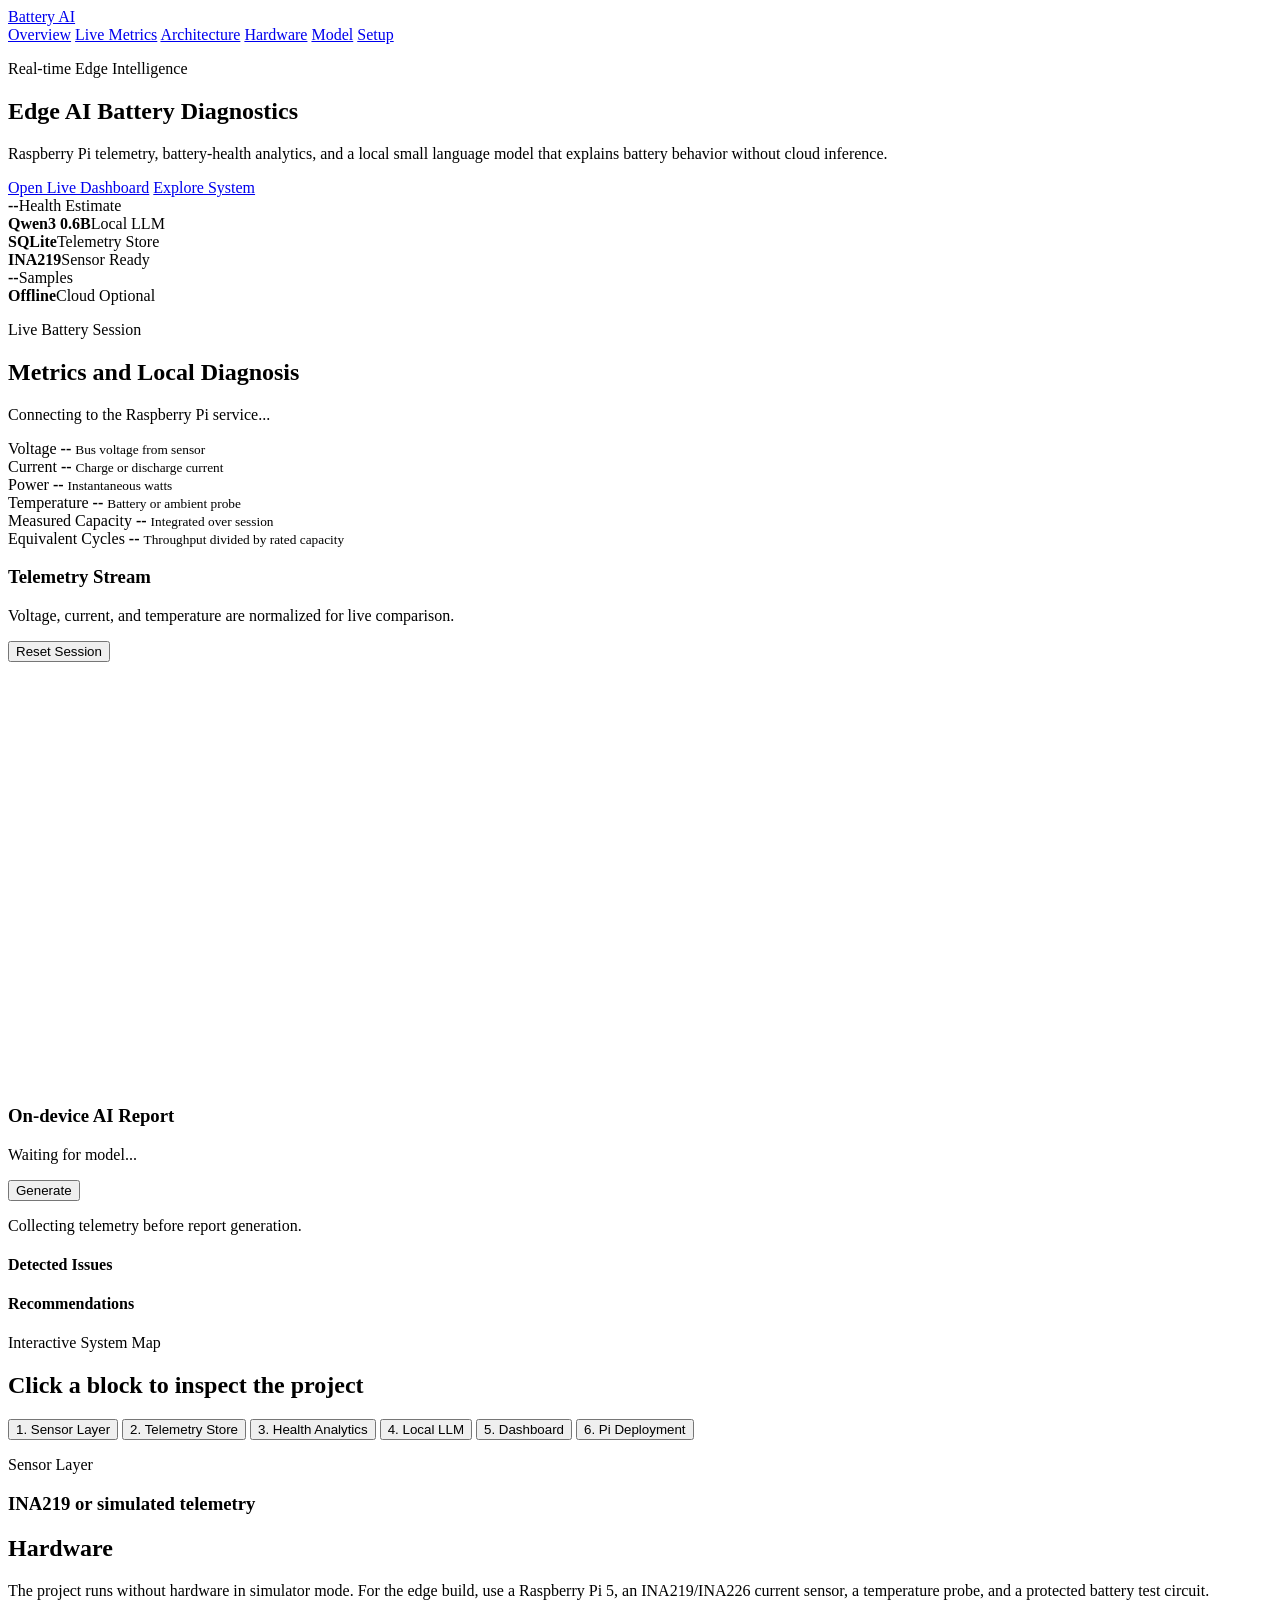
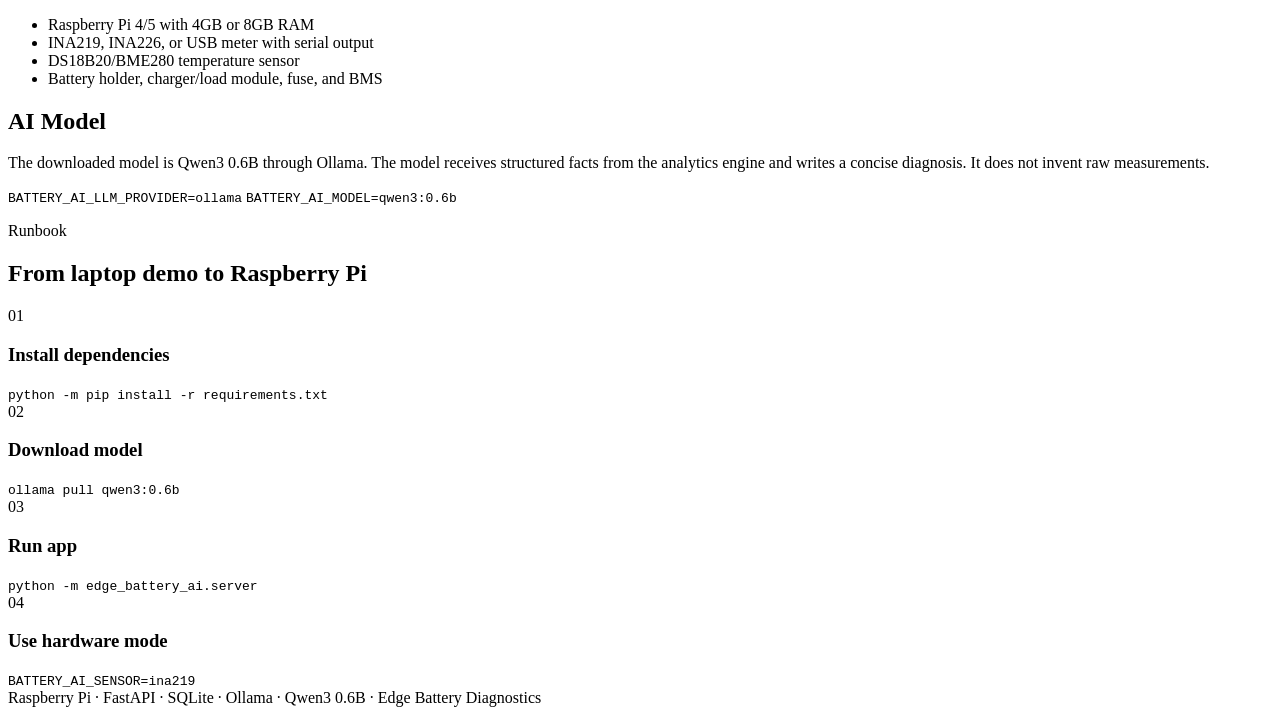
==== edge_battery_ai/static/index.html @ e765b211 "Build edge AI battery diagnostics project" ====
<!doctype html>
<html lang="en">
  <head>
    <meta charset="utf-8" />
    <meta name="viewport" content="width=device-width, initial-scale=1" />
    <title>Edge AI Battery Diagnostics</title>
    <link rel="stylesheet" href="/static/styles.css" />
  </head>
  <body>
    <header class="site-header">
      <a class="brand" href="#overview">Battery AI</a>
      <nav aria-label="Project navigation">
        <a href="#overview">Overview</a>
        <a href="#live">Live Metrics</a>
        <a href="#architecture">Architecture</a>
        <a href="#hardware">Hardware</a>
        <a href="#model">Model</a>
        <a href="#setup">Setup</a>
      </nav>
    </header>

    <main>
      <section id="overview" class="hero section-shell">
        <p class="eyebrow">Real-time Edge Intelligence</p>
        <h1>Edge AI Battery Diagnostics</h1>
        <p class="hero-copy">
          Raspberry Pi telemetry, battery-health analytics, and a local small language model that explains
          battery behavior without cloud inference.
        </p>
        <div class="hero-actions">
          <a class="button primary" href="#live">Open Live Dashboard</a>
          <a class="button secondary" href="#architecture">Explore System</a>
        </div>
        <div class="stat-grid" aria-label="Project highlights">
          <article><strong id="stat-health">--</strong><span>Health Estimate</span></article>
          <article><strong>Qwen3 0.6B</strong><span>Local LLM</span></article>
          <article><strong>SQLite</strong><span>Telemetry Store</span></article>
          <article><strong>INA219</strong><span>Sensor Ready</span></article>
          <article><strong id="stat-samples">--</strong><span>Samples</span></article>
          <article><strong>Offline</strong><span>Cloud Optional</span></article>
        </div>
      </section>

      <section id="live" class="section-shell">
        <div class="section-heading">
          <p class="eyebrow">Live Battery Session</p>
          <h2>Metrics and Local Diagnosis</h2>
          <p id="status-line">Connecting to the Raspberry Pi service...</p>
        </div>

        <div class="metrics-grid">
          <article class="metric-card">
            <span>Voltage</span>
            <strong id="voltage">--</strong>
            <small>Bus voltage from sensor</small>
          </article>
          <article class="metric-card">
            <span>Current</span>
            <strong id="current">--</strong>
            <small>Charge or discharge current</small>
          </article>
          <article class="metric-card">
            <span>Power</span>
            <strong id="power">--</strong>
            <small>Instantaneous watts</small>
          </article>
          <article class="metric-card">
            <span>Temperature</span>
            <strong id="temperature">--</strong>
            <small>Battery or ambient probe</small>
          </article>
          <article class="metric-card">
            <span>Measured Capacity</span>
            <strong id="capacity">--</strong>
            <small>Integrated over session</small>
          </article>
          <article class="metric-card">
            <span>Equivalent Cycles</span>
            <strong id="cycles">--</strong>
            <small>Throughput divided by rated capacity</small>
          </article>
        </div>

        <div class="live-layout">
          <article class="panel chart-panel">
            <div class="panel-heading">
              <div>
                <h3>Telemetry Stream</h3>
                <p>Voltage, current, and temperature are normalized for live comparison.</p>
              </div>
              <button id="reset-session" type="button">Reset Session</button>
            </div>
            <canvas id="telemetry-chart" width="960" height="420" aria-label="Live telemetry chart"></canvas>
          </article>

          <article class="panel report-panel">
            <div class="panel-heading">
              <div>
                <h3>On-device AI Report</h3>
                <p id="report-source">Waiting for model...</p>
              </div>
              <button id="refresh-report" type="button">Generate</button>
            </div>
            <p id="ai-report" class="report-box">Collecting telemetry before report generation.</p>
            <div class="two-list">
              <div>
                <h4>Detected Issues</h4>
                <ul id="issues"></ul>
              </div>
              <div>
                <h4>Recommendations</h4>
                <ul id="recommendations"></ul>
              </div>
            </div>
          </article>
        </div>
      </section>

      <section id="architecture" class="section-shell">
        <div class="section-heading">
          <p class="eyebrow">Interactive System Map</p>
          <h2>Click a block to inspect the project</h2>
        </div>
        <div class="architecture-grid">
          <div class="system-map" aria-label="Architecture blocks">
            <button class="system-block active" data-topic="sensing">1. Sensor Layer</button>
            <button class="system-block" data-topic="storage">2. Telemetry Store</button>
            <button class="system-block" data-topic="analytics">3. Health Analytics</button>
            <button class="system-block" data-topic="llm">4. Local LLM</button>
            <button class="system-block" data-topic="dashboard">5. Dashboard</button>
            <button class="system-block" data-topic="deployment">6. Pi Deployment</button>
          </div>
          <article class="panel detail-panel">
            <p class="eyebrow" id="detail-kicker">Sensor Layer</p>
            <h3 id="detail-title">INA219 or simulated telemetry</h3>
            <p id="detail-body"></p>
            <dl id="detail-list"></dl>
          </article>
        </div>
      </section>

      <section id="hardware" class="section-shell info-grid">
        <article class="info-card">
          <h2>Hardware</h2>
          <p>
            The project runs without hardware in simulator mode. For the edge build, use a Raspberry Pi 5,
            an INA219/INA226 current sensor, a temperature probe, and a protected battery test circuit.
          </p>
          <ul>
            <li>Raspberry Pi 4/5 with 4GB or 8GB RAM</li>
            <li>INA219, INA226, or USB meter with serial output</li>
            <li>DS18B20/BME280 temperature sensor</li>
            <li>Battery holder, charger/load module, fuse, and BMS</li>
          </ul>
        </article>
        <article id="model" class="info-card">
          <h2>AI Model</h2>
          <p>
            The downloaded model is Qwen3 0.6B through Ollama. The model receives structured facts from
            the analytics engine and writes a concise diagnosis. It does not invent raw measurements.
          </p>
          <code>BATTERY_AI_LLM_PROVIDER=ollama</code>
          <code>BATTERY_AI_MODEL=qwen3:0.6b</code>
        </article>
      </section>

      <section id="setup" class="section-shell setup-section">
        <div class="section-heading">
          <p class="eyebrow">Runbook</p>
          <h2>From laptop demo to Raspberry Pi</h2>
        </div>
        <div class="step-grid">
          <article>
            <span>01</span>
            <h3>Install dependencies</h3>
            <code>python -m pip install -r requirements.txt</code>
          </article>
          <article>
            <span>02</span>
            <h3>Download model</h3>
            <code>ollama pull qwen3:0.6b</code>
          </article>
          <article>
            <span>03</span>
            <h3>Run app</h3>
            <code>python -m edge_battery_ai.server</code>
          </article>
          <article>
            <span>04</span>
            <h3>Use hardware mode</h3>
            <code>BATTERY_AI_SENSOR=ina219</code>
          </article>
        </div>
      </section>
    </main>

    <footer>
      Raspberry Pi · FastAPI · SQLite · Ollama · Qwen3 0.6B · Edge Battery Diagnostics
    </footer>
    <script src="/static/app.js"></script>
  </body>
</html>
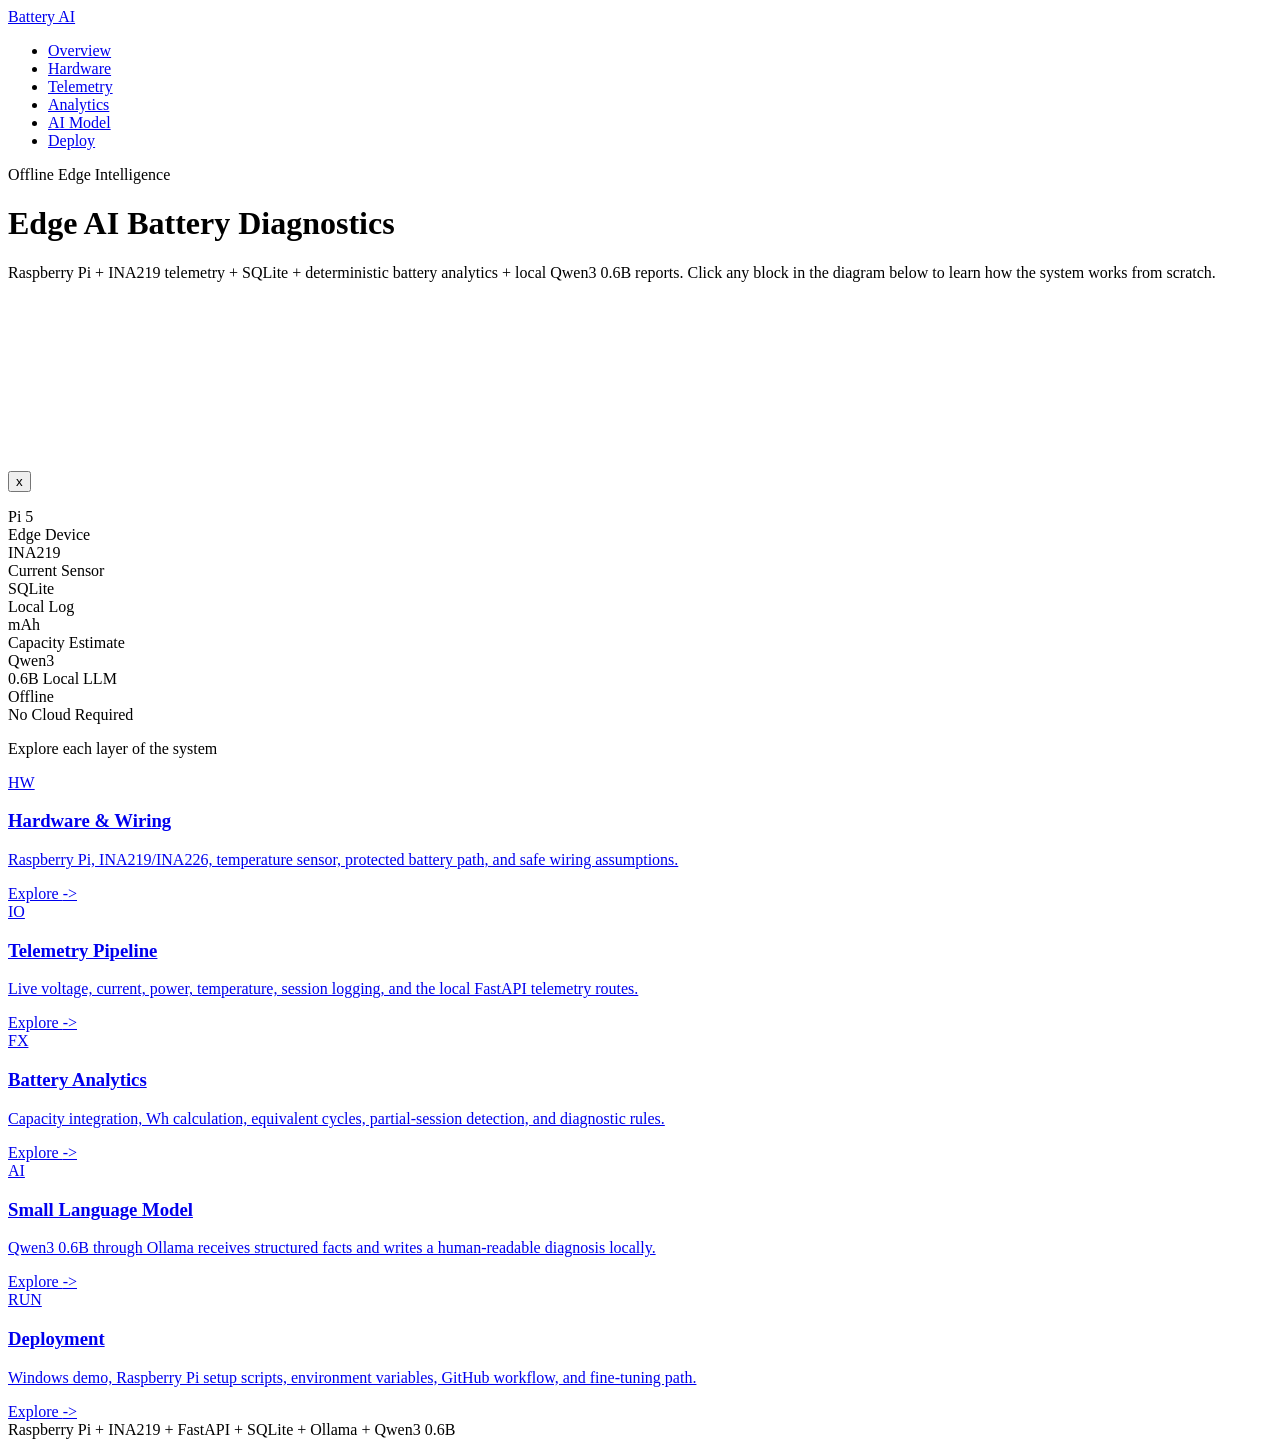
==== commit 2f0bedef: "Create interactive multi-page project guide" ====
--- a/edge_battery_ai/static/index.html
+++ b/edge_battery_ai/static/index.html
@@ -1,202 +1,83 @@
-<!doctype html>
+<!DOCTYPE html>
 <html lang="en">
-  <head>
-    <meta charset="utf-8" />
-    <meta name="viewport" content="width=device-width, initial-scale=1" />
-    <title>Edge AI Battery Diagnostics</title>
-    <link rel="stylesheet" href="/static/styles.css" />
-  </head>
-  <body>
-    <header class="site-header">
-      <a class="brand" href="#overview">Battery AI</a>
-      <nav aria-label="Project navigation">
-        <a href="#overview">Overview</a>
-        <a href="#live">Live Metrics</a>
-        <a href="#architecture">Architecture</a>
-        <a href="#hardware">Hardware</a>
-        <a href="#model">Model</a>
-        <a href="#setup">Setup</a>
-      </nav>
-    </header>
+<head>
+<meta charset="UTF-8">
+<meta name="viewport" content="width=device-width, initial-scale=1.0">
+<title>Edge AI Battery Diagnostics - Interactive Guide</title>
+<link rel="stylesheet" href="/static/styles.css">
+</head>
+<body data-page="overview">
+<nav>
+  <a class="nav-brand" href="index.html"><span class="nav-dot"></span>Battery AI</a>
+  <ul class="nav-links">
+    <li><a href="index.html" class="active">Overview</a></li>
+    <li><a href="hardware.html">Hardware</a></li>
+    <li><a href="telemetry.html">Telemetry</a></li>
+    <li><a href="analytics.html">Analytics</a></li>
+    <li><a href="model.html">AI Model</a></li>
+    <li><a href="deployment.html">Deploy</a></li>
+  </ul>
+</nav>
 
-    <main>
-      <section id="overview" class="hero section-shell">
-        <p class="eyebrow">Real-time Edge Intelligence</p>
-        <h1>Edge AI Battery Diagnostics</h1>
-        <p class="hero-copy">
-          Raspberry Pi telemetry, battery-health analytics, and a local small language model that explains
-          battery behavior without cloud inference.
-        </p>
-        <div class="hero-actions">
-          <a class="button primary" href="#live">Open Live Dashboard</a>
-          <a class="button secondary" href="#architecture">Explore System</a>
-        </div>
-        <div class="stat-grid" aria-label="Project highlights">
-          <article><strong id="stat-health">--</strong><span>Health Estimate</span></article>
-          <article><strong>Qwen3 0.6B</strong><span>Local LLM</span></article>
-          <article><strong>SQLite</strong><span>Telemetry Store</span></article>
-          <article><strong>INA219</strong><span>Sensor Ready</span></article>
-          <article><strong id="stat-samples">--</strong><span>Samples</span></article>
-          <article><strong>Offline</strong><span>Cloud Optional</span></article>
-        </div>
-      </section>
+<div class="hero">
+  <div class="hero-head">
+    <div class="badge"><span class="badge-dot"></span>Offline Edge Intelligence</div>
+    <h1>Edge AI Battery Diagnostics</h1>
+    <p class="hero-sub">Raspberry Pi + INA219 telemetry + SQLite + deterministic battery analytics + local Qwen3 0.6B reports. Click any block in the diagram below to learn how the system works from scratch.</p>
+  </div>
 
-      <section id="live" class="section-shell">
-        <div class="section-heading">
-          <p class="eyebrow">Live Battery Session</p>
-          <h2>Metrics and Local Diagnosis</h2>
-          <p id="status-line">Connecting to the Raspberry Pi service...</p>
-        </div>
+  <div class="arch-wrap">
+    <div class="arch-box"><canvas id="arch"></canvas></div>
+    <div class="detail" id="detail">
+      <div class="detail-head">
+        <h3 id="d-title"></h3>
+        <button class="detail-close" onclick="closeDetail()">x</button>
+      </div>
+      <p id="d-desc"></p>
+      <div class="tags" id="d-tags"></div>
+    </div>
+  </div>
 
-        <div class="metrics-grid">
-          <article class="metric-card">
-            <span>Voltage</span>
-            <strong id="voltage">--</strong>
-            <small>Bus voltage from sensor</small>
-          </article>
-          <article class="metric-card">
-            <span>Current</span>
-            <strong id="current">--</strong>
-            <small>Charge or discharge current</small>
-          </article>
-          <article class="metric-card">
-            <span>Power</span>
-            <strong id="power">--</strong>
-            <small>Instantaneous watts</small>
-          </article>
-          <article class="metric-card">
-            <span>Temperature</span>
-            <strong id="temperature">--</strong>
-            <small>Battery or ambient probe</small>
-          </article>
-          <article class="metric-card">
-            <span>Measured Capacity</span>
-            <strong id="capacity">--</strong>
-            <small>Integrated over session</small>
-          </article>
-          <article class="metric-card">
-            <span>Equivalent Cycles</span>
-            <strong id="cycles">--</strong>
-            <small>Throughput divided by rated capacity</small>
-          </article>
-        </div>
+  <div class="stats">
+    <div><div class="stat-val">Pi 5</div><div class="stat-lbl">Edge Device</div></div>
+    <div><div class="stat-val">INA219</div><div class="stat-lbl">Current Sensor</div></div>
+    <div><div class="stat-val">SQLite</div><div class="stat-lbl">Local Log</div></div>
+    <div><div class="stat-val">mAh</div><div class="stat-lbl">Capacity Estimate</div></div>
+    <div><div class="stat-val">Qwen3</div><div class="stat-lbl">0.6B Local LLM</div></div>
+    <div><div class="stat-val">Offline</div><div class="stat-lbl">No Cloud Required</div></div>
+  </div>
 
-        <div class="live-layout">
-          <article class="panel chart-panel">
-            <div class="panel-heading">
-              <div>
-                <h3>Telemetry Stream</h3>
-                <p>Voltage, current, and temperature are normalized for live comparison.</p>
-              </div>
-              <button id="reset-session" type="button">Reset Session</button>
-            </div>
-            <canvas id="telemetry-chart" width="960" height="420" aria-label="Live telemetry chart"></canvas>
-          </article>
+  <p class="sec-hdr">Explore each layer of the system</p>
+  <div class="pages">
+    <a class="page-card" href="hardware.html" style="--cc:#69f0ae">
+      <div class="page-icon">HW</div><h3>Hardware & Wiring</h3>
+      <p>Raspberry Pi, INA219/INA226, temperature sensor, protected battery path, and safe wiring assumptions.</p>
+      <div class="page-arrow">Explore <span>-></span></div>
+    </a>
+    <a class="page-card" href="telemetry.html" style="--cc:#00d4ff">
+      <div class="page-icon">IO</div><h3>Telemetry Pipeline</h3>
+      <p>Live voltage, current, power, temperature, session logging, and the local FastAPI telemetry routes.</p>
+      <div class="page-arrow">Explore <span>-></span></div>
+    </a>
+    <a class="page-card" href="analytics.html" style="--cc:#ff7043">
+      <div class="page-icon">FX</div><h3>Battery Analytics</h3>
+      <p>Capacity integration, Wh calculation, equivalent cycles, partial-session detection, and diagnostic rules.</p>
+      <div class="page-arrow">Explore <span>-></span></div>
+    </a>
+    <a class="page-card" href="model.html" style="--cc:#b388ff">
+      <div class="page-icon">AI</div><h3>Small Language Model</h3>
+      <p>Qwen3 0.6B through Ollama receives structured facts and writes a human-readable diagnosis locally.</p>
+      <div class="page-arrow">Explore <span>-></span></div>
+    </a>
+    <a class="page-card" href="deployment.html" style="--cc:#ffd740">
+      <div class="page-icon">RUN</div><h3>Deployment</h3>
+      <p>Windows demo, Raspberry Pi setup scripts, environment variables, GitHub workflow, and fine-tuning path.</p>
+      <div class="page-arrow">Explore <span>-></span></div>
+    </a>
+  </div>
+</div>
 
-          <article class="panel report-panel">
-            <div class="panel-heading">
-              <div>
-                <h3>On-device AI Report</h3>
-                <p id="report-source">Waiting for model...</p>
-              </div>
-              <button id="refresh-report" type="button">Generate</button>
-            </div>
-            <p id="ai-report" class="report-box">Collecting telemetry before report generation.</p>
-            <div class="two-list">
-              <div>
-                <h4>Detected Issues</h4>
-                <ul id="issues"></ul>
-              </div>
-              <div>
-                <h4>Recommendations</h4>
-                <ul id="recommendations"></ul>
-              </div>
-            </div>
-          </article>
-        </div>
-      </section>
-
-      <section id="architecture" class="section-shell">
-        <div class="section-heading">
-          <p class="eyebrow">Interactive System Map</p>
-          <h2>Click a block to inspect the project</h2>
-        </div>
-        <div class="architecture-grid">
-          <div class="system-map" aria-label="Architecture blocks">
-            <button class="system-block active" data-topic="sensing">1. Sensor Layer</button>
-            <button class="system-block" data-topic="storage">2. Telemetry Store</button>
-            <button class="system-block" data-topic="analytics">3. Health Analytics</button>
-            <button class="system-block" data-topic="llm">4. Local LLM</button>
-            <button class="system-block" data-topic="dashboard">5. Dashboard</button>
-            <button class="system-block" data-topic="deployment">6. Pi Deployment</button>
-          </div>
-          <article class="panel detail-panel">
-            <p class="eyebrow" id="detail-kicker">Sensor Layer</p>
-            <h3 id="detail-title">INA219 or simulated telemetry</h3>
-            <p id="detail-body"></p>
-            <dl id="detail-list"></dl>
-          </article>
-        </div>
-      </section>
-
-      <section id="hardware" class="section-shell info-grid">
-        <article class="info-card">
-          <h2>Hardware</h2>
-          <p>
-            The project runs without hardware in simulator mode. For the edge build, use a Raspberry Pi 5,
-            an INA219/INA226 current sensor, a temperature probe, and a protected battery test circuit.
-          </p>
-          <ul>
-            <li>Raspberry Pi 4/5 with 4GB or 8GB RAM</li>
-            <li>INA219, INA226, or USB meter with serial output</li>
-            <li>DS18B20/BME280 temperature sensor</li>
-            <li>Battery holder, charger/load module, fuse, and BMS</li>
-          </ul>
-        </article>
-        <article id="model" class="info-card">
-          <h2>AI Model</h2>
-          <p>
-            The downloaded model is Qwen3 0.6B through Ollama. The model receives structured facts from
-            the analytics engine and writes a concise diagnosis. It does not invent raw measurements.
-          </p>
-          <code>BATTERY_AI_LLM_PROVIDER=ollama</code>
-          <code>BATTERY_AI_MODEL=qwen3:0.6b</code>
-        </article>
-      </section>
-
-      <section id="setup" class="section-shell setup-section">
-        <div class="section-heading">
-          <p class="eyebrow">Runbook</p>
-          <h2>From laptop demo to Raspberry Pi</h2>
-        </div>
-        <div class="step-grid">
-          <article>
-            <span>01</span>
-            <h3>Install dependencies</h3>
-            <code>python -m pip install -r requirements.txt</code>
-          </article>
-          <article>
-            <span>02</span>
-            <h3>Download model</h3>
-            <code>ollama pull qwen3:0.6b</code>
-          </article>
-          <article>
-            <span>03</span>
-            <h3>Run app</h3>
-            <code>python -m edge_battery_ai.server</code>
-          </article>
-          <article>
-            <span>04</span>
-            <h3>Use hardware mode</h3>
-            <code>BATTERY_AI_SENSOR=ina219</code>
-          </article>
-        </div>
-      </section>
-    </main>
-
-    <footer>
-      Raspberry Pi · FastAPI · SQLite · Ollama · Qwen3 0.6B · Edge Battery Diagnostics
-    </footer>
-    <script src="/static/app.js"></script>
-  </body>
+<footer>Raspberry Pi + INA219 + FastAPI + SQLite + Ollama + Qwen3 0.6B</footer>
+<script src="/static/app.js"></script>
+</body>
 </html>
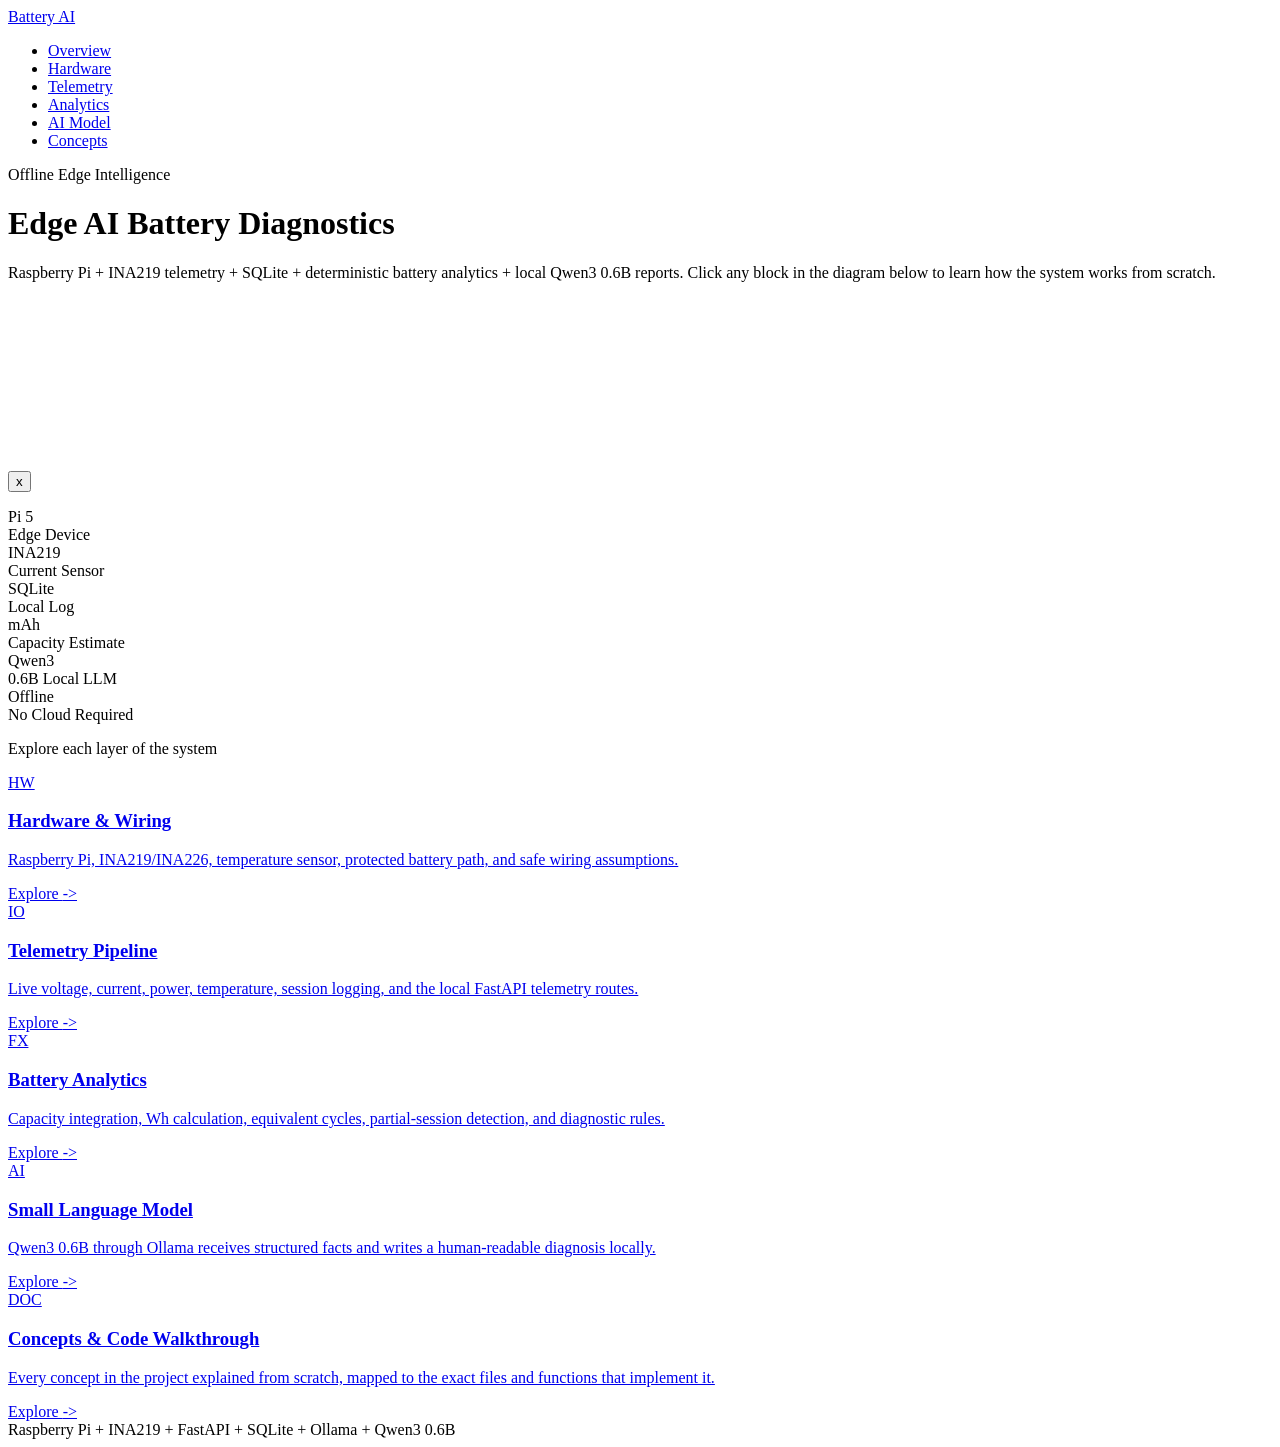
==== commit d0716570: "Replace deployment page with concepts guide" ====
--- a/edge_battery_ai/static/index.html
+++ b/edge_battery_ai/static/index.html
@@ -15,7 +15,7 @@
     <li><a href="telemetry.html">Telemetry</a></li>
     <li><a href="analytics.html">Analytics</a></li>
     <li><a href="model.html">AI Model</a></li>
-    <li><a href="deployment.html">Deploy</a></li>
+    <li><a href="concepts.html">Concepts</a></li>
   </ul>
 </nav>
 
@@ -69,9 +69,9 @@
       <p>Qwen3 0.6B through Ollama receives structured facts and writes a human-readable diagnosis locally.</p>
       <div class="page-arrow">Explore <span>-></span></div>
     </a>
-    <a class="page-card" href="deployment.html" style="--cc:#ffd740">
-      <div class="page-icon">RUN</div><h3>Deployment</h3>
-      <p>Windows demo, Raspberry Pi setup scripts, environment variables, GitHub workflow, and fine-tuning path.</p>
+    <a class="page-card" href="concepts.html" style="--cc:#ffd740">
+      <div class="page-icon">DOC</div><h3>Concepts & Code Walkthrough</h3>
+      <p>Every concept in the project explained from scratch, mapped to the exact files and functions that implement it.</p>
       <div class="page-arrow">Explore <span>-></span></div>
     </a>
   </div>
